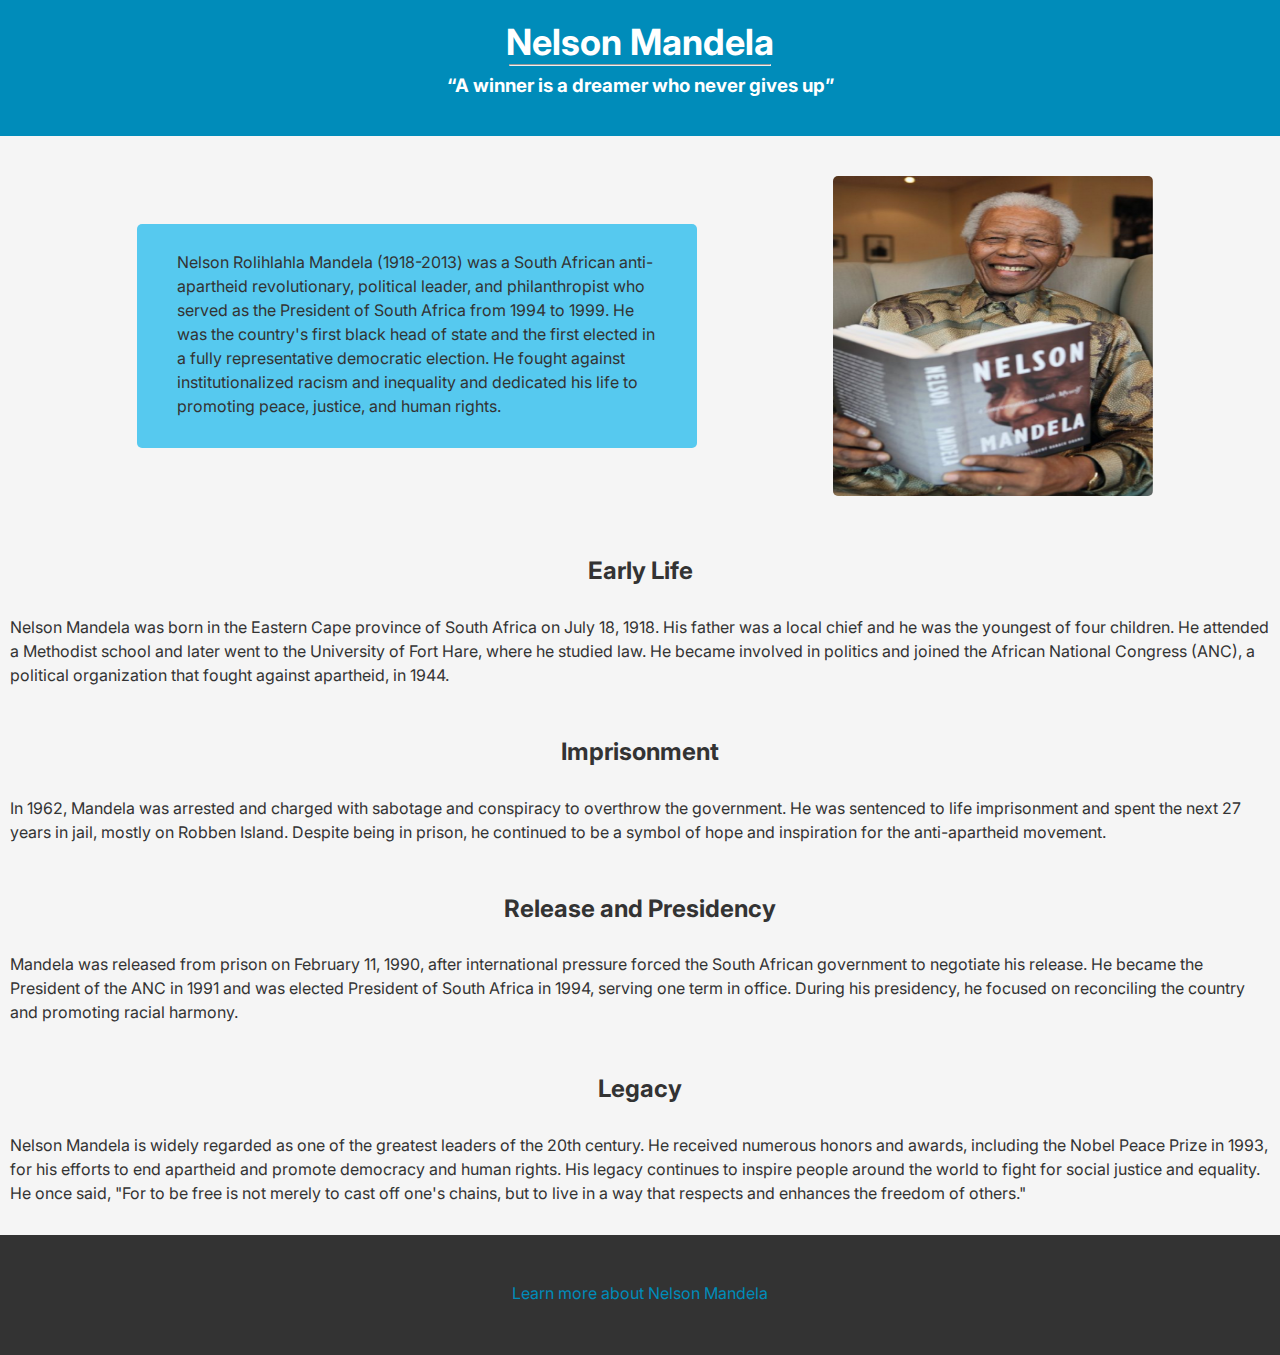
==== Task 2 Tribute Page/index.html @ 4ee4d017 "commit" ====
<!DOCTYPE html>
<html>
  <head>
    <meta charset="UTF-8" />
    <meta http-equiv="X-UA-Compatible" content="IE=edge" />
    <meta name="viewport" content="width=device-width, initial-scale=1.0" />
    <link rel="stylesheet" href="style.css" />
    <title>Tribute Page</title>
  </head>
  <body>
    <header>
      <h1>Nelson Mandela</h1>
      <hr width="260px" style="margin-top: 0px" />
      <h3 style="margin-top: 0px">
        “A winner is a dreamer who never gives up”
      </h3>
    </header>
    <main>
      <section class="container">
        <div class="intro">
          <p>
            Nelson Rolihlahla Mandela (1918-2013) was a South African
            anti-apartheid revolutionary, political leader, and philanthropist
            who served as the President of South Africa from 1994 to 1999. He
            was the country's first black head of state and the first elected in
            a fully representative democratic election. He fought against
            institutionalized racism and inequality and dedicated his life to
            promoting peace, justice, and human rights.
          </p>
        </div>
        <img src="./images/Nelson Mandela.png" alt="Nelson Mandela" />
      </section>
      <h2>Early Life</h2>
      <p>
        Nelson Mandela was born in the Eastern Cape province of South Africa on
        July 18, 1918. His father was a local chief and he was the youngest of
        four children. He attended a Methodist school and later went to the
        University of Fort Hare, where he studied law. He became involved in
        politics and joined the African National Congress (ANC), a political
        organization that fought against apartheid, in 1944.
      </p>
      <h2>Imprisonment</h2>
      <p>
        In 1962, Mandela was arrested and charged with sabotage and conspiracy
        to overthrow the government. He was sentenced to life imprisonment and
        spent the next 27 years in jail, mostly on Robben Island. Despite being
        in prison, he continued to be a symbol of hope and inspiration for the
        anti-apartheid movement.
      </p>
      <h2>Release and Presidency</h2>
      <p>
        Mandela was released from prison on February 11, 1990, after
        international pressure forced the South African government to negotiate
        his release. He became the President of the ANC in 1991 and was elected
        President of South Africa in 1994, serving one term in office. During
        his presidency, he focused on reconciling the country and promoting
        racial harmony.
      </p>
      <h2>Legacy</h2>
      <p>
        Nelson Mandela is widely regarded as one of the greatest leaders of the
        20th century. He received numerous honors and awards, including the
        Nobel Peace Prize in 1993, for his efforts to end apartheid and promote
        democracy and human rights. His legacy continues to inspire people
        around the world to fight for social justice and equality. He once said,
        "For to be free is not merely to cast off one's chains, but to live in a
        way that respects and enhances the freedom of others."
      </p>
    </main>
    <footer>
      <p>
        <a href="https://en.wikipedia.org/wiki/Nelson_Mandela" target="_blank"
          >Learn more about Nelson Mandela</a
        >
      </p>
    </footer>
  </body>
</html>
---- Task 2 Tribute Page/style.css ----
@import url('https://fonts.googleapis.com/css2?family=Inter:wght@300&display=swap');

body {
  font-family: 'Inter', sans-serif;
  color: #333;
  background-color: #f5f5f5;
  margin: 0;
  padding: 0;
}
header {
  background-color: #008cba;
  color: #fff;
  text-align: center;
  padding: 20px;
  margin-bottom: 20px;
}
h1 {
  font-size: 36px;
  margin: 0;
}
h2 {
  font-size: 24px;
  margin-top: 40px;
  text-align: center;
}
p {
  font-size: 16px;
  line-height: 1.5;
  margin-bottom: 20px;
  padding: 10px;
}
img {
  width: 20rem;
  height: 20rem;
  display: block;
  /* margin: auto; */
  margin-top: 20px;
  margin-bottom: 20px;
  border-radius: 5px;
}
footer {
  background-color: #333;
  color: #fff;
  text-align: center;
  padding: 20px;
}
a {
  color: #008cba;
  text-decoration: none;
}
.container {
  display: flex;
  align-items: center;
  justify-content: space-evenly;
}
.container div {
  background-color: #56c9ef;
  max-width: 500px;
  height: 100%;
  margin: 10px;
  padding: 0 30px;
  border-radius: 5px;
}
@media screen and (max-width: 700px) {
  .container {
    flex-direction: column-reverse;
  }
}
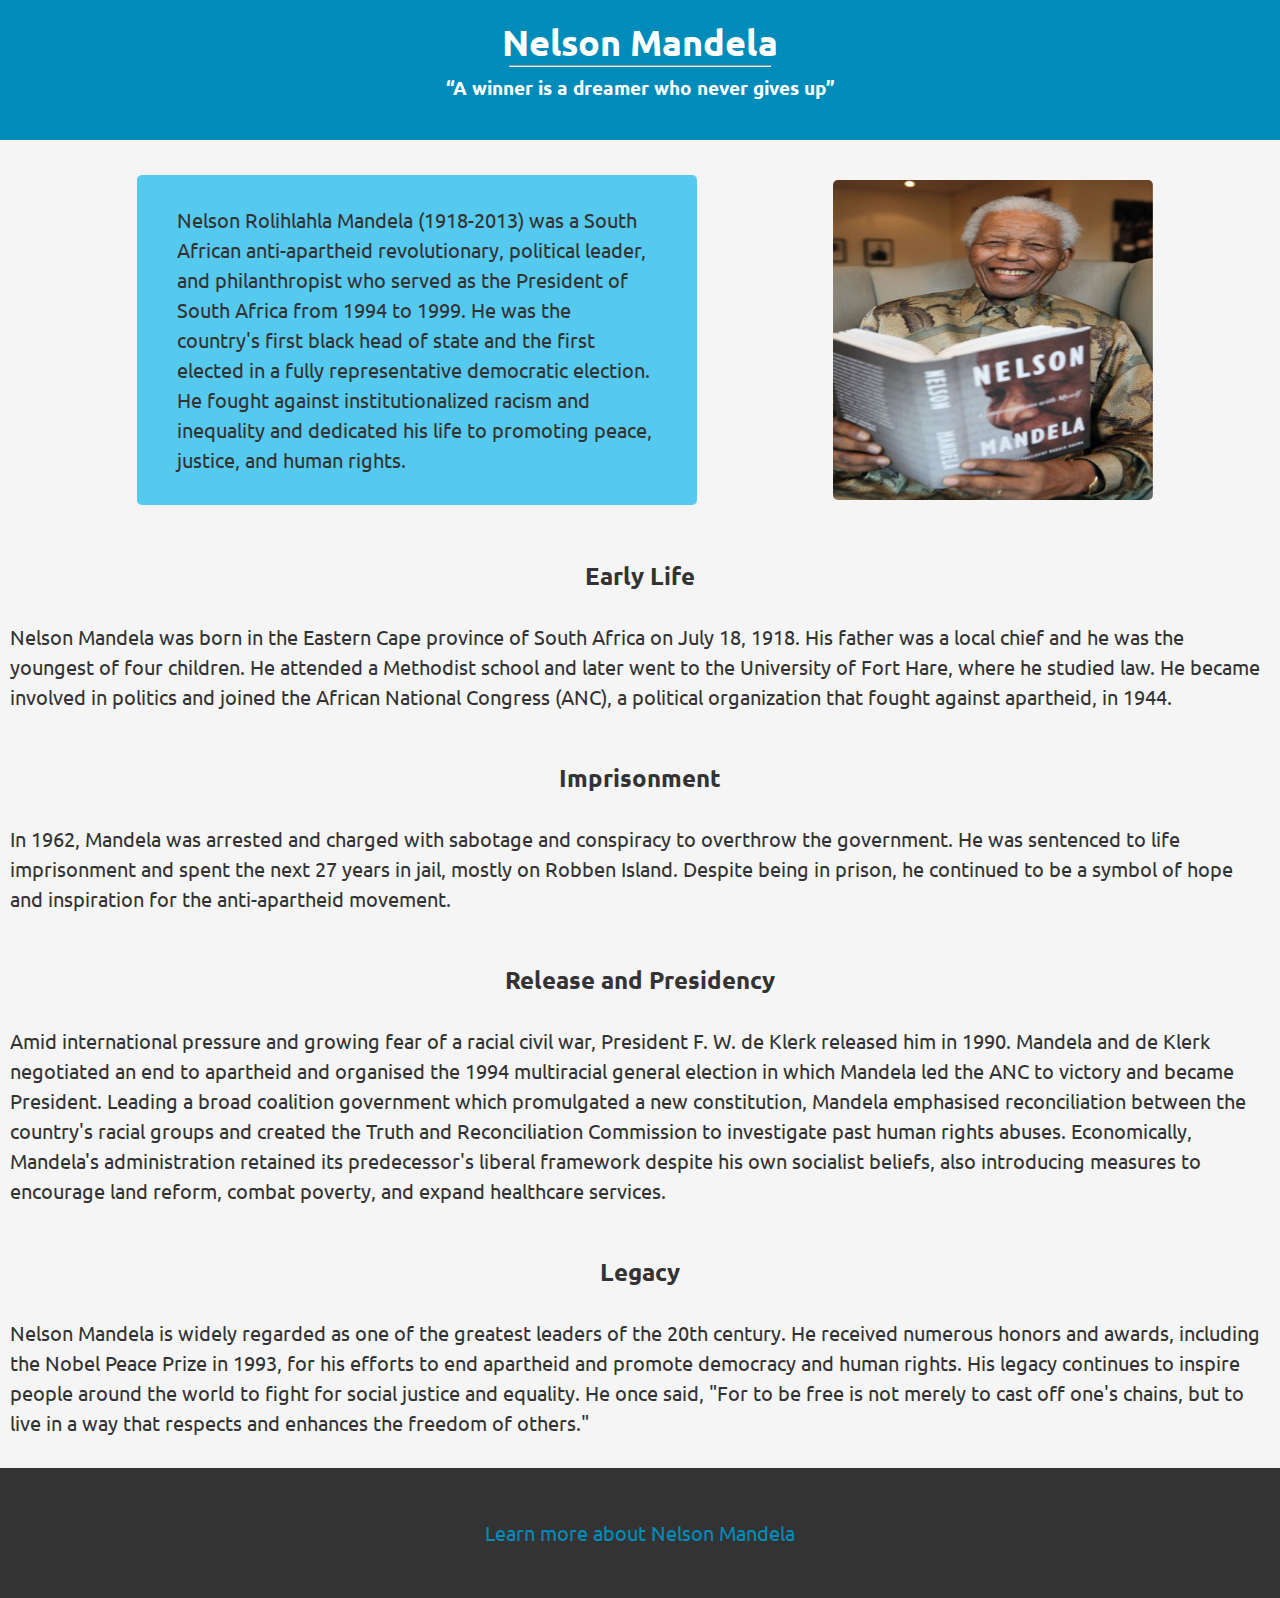
==== commit decbeb1a: "commit" ====
--- a/Task 2 Tribute Page/index.html
+++ b/Task 2 Tribute Page/index.html
@@ -49,12 +49,17 @@
       </p>
       <h2>Release and Presidency</h2>
       <p>
-        Mandela was released from prison on February 11, 1990, after
-        international pressure forced the South African government to negotiate
-        his release. He became the President of the ANC in 1991 and was elected
-        President of South Africa in 1994, serving one term in office. During
-        his presidency, he focused on reconciling the country and promoting
-        racial harmony.
+        Amid international pressure and growing fear of a racial civil war,
+        President F. W. de Klerk released him in 1990. Mandela and de Klerk
+        negotiated an end to apartheid and organised the 1994 multiracial
+        general election in which Mandela led the ANC to victory and became
+        President. Leading a broad coalition government which promulgated a new
+        constitution, Mandela emphasised reconciliation between the country's
+        racial groups and created the Truth and Reconciliation Commission to
+        investigate past human rights abuses. Economically, Mandela's
+        administration retained its predecessor's liberal framework despite his
+        own socialist beliefs, also introducing measures to encourage land
+        reform, combat poverty, and expand healthcare services.
       </p>
       <h2>Legacy</h2>
       <p>
--- a/Task 2 Tribute Page/style.css
+++ b/Task 2 Tribute Page/style.css
@@ -1,7 +1,7 @@
-@import url('https://fonts.googleapis.com/css2?family=Inter:wght@300&display=swap');
+@import url('https://fonts.googleapis.com/css?family=Abel|Ubuntu');
 
 body {
-  font-family: 'Inter', sans-serif;
+  font-family: 'Ubuntu', sans-serif;
   color: #333;
   background-color: #f5f5f5;
   margin: 0;
@@ -24,7 +24,7 @@
   text-align: center;
 }
 p {
-  font-size: 16px;
+  font-size: 20px;
   line-height: 1.5;
   margin-bottom: 20px;
   padding: 10px;
@@ -33,7 +33,6 @@
   width: 20rem;
   height: 20rem;
   display: block;
-  /* margin: auto; */
   margin-top: 20px;
   margin-bottom: 20px;
   border-radius: 5px;
